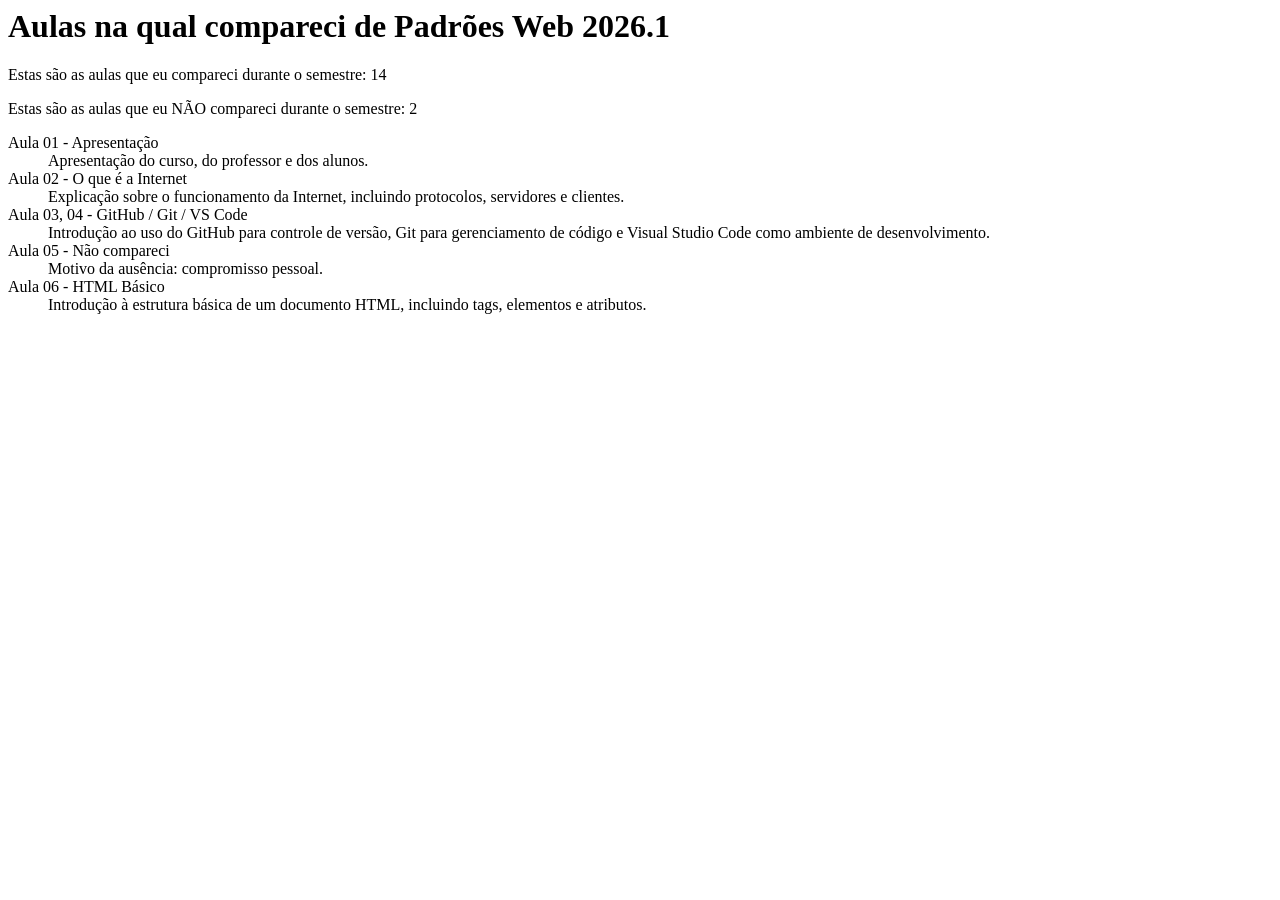
==== aulas/index.html @ ca055961 "comparecimento em aulas" ====
<html>
  <head>
    <meta charset="UTF-8">
    <title>aulas de padrões web</title>
  </head>

  <body>
        <h1>Aulas na qual compareci de Padrões Web 2026.1</h1>
        <p>Estas são as aulas que eu compareci durante o semestre: 14</p>
        <p>Estas são as aulas que eu NÃO compareci durante o semestre: 2</p>
        <dl>
          <dt>Aula 01 - Apresentação</dt>
          <dd>Apresentação do curso, do professor e dos alunos.</dd>

          <dt>Aula 02 - O que é a Internet</dt>
          <dd>Explicação sobre o funcionamento da Internet, incluindo protocolos, servidores e clientes.</dd>

          <dt>Aula 03, 04 - GitHub / Git / VS Code</dt>
          <dd>Introdução ao uso do GitHub para controle de versão, Git para gerenciamento de código e Visual Studio Code como ambiente de desenvolvimento.</dd>

          <dt>Aula 05 - Não compareci</dt>
          <dd>Motivo da ausência: compromisso pessoal.</dd>

          <dt>Aula 06 - HTML Básico</dt>
          <dd>Introdução à estrutura básica de um documento HTML, incluindo tags, elementos e atributos.</dd>
        </dl>
  </body>

</html>
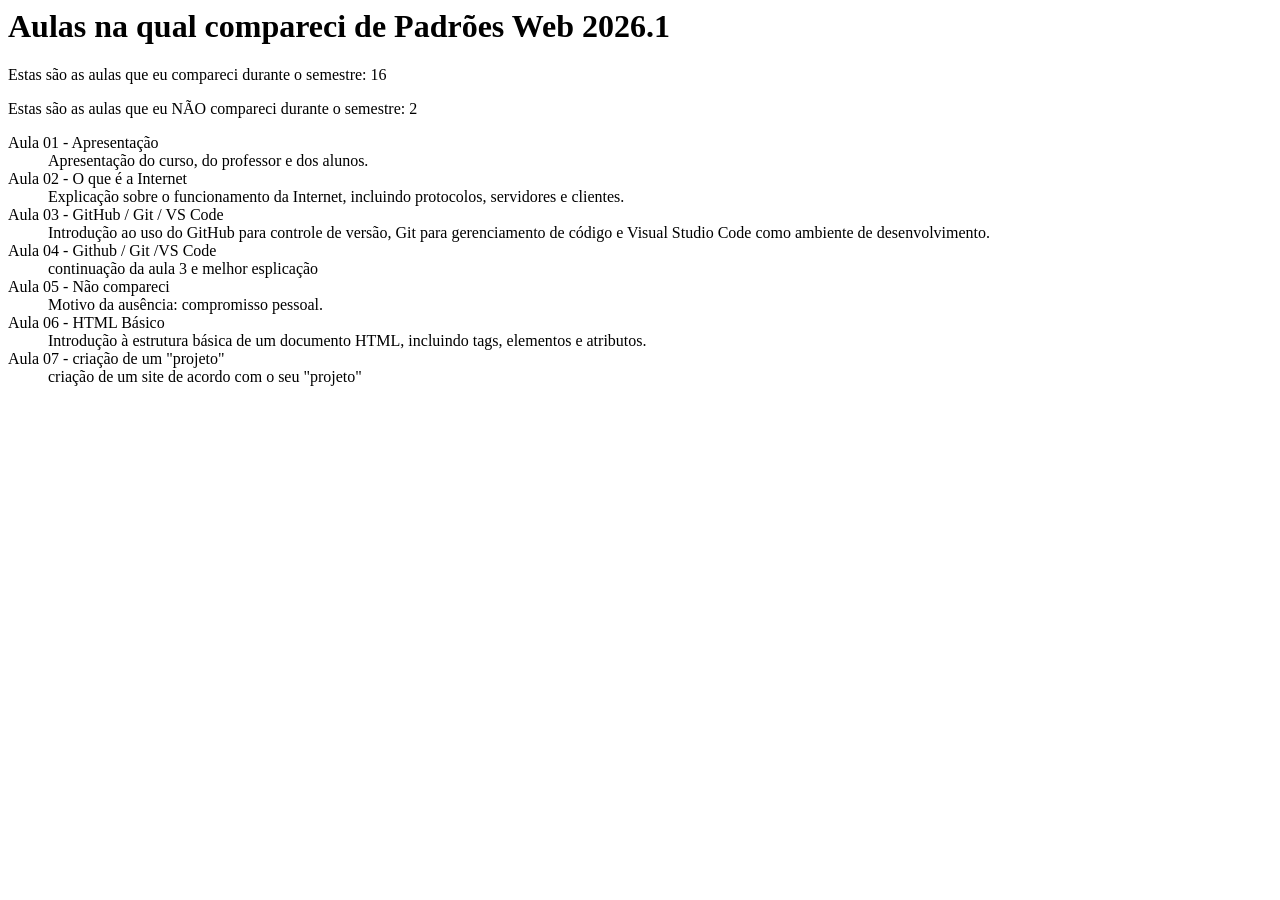
==== commit ea6a14ac: "atualizaço do index.html" ====
--- a/aulas/index.html
+++ b/aulas/index.html
@@ -6,7 +6,7 @@
 
   <body>
         <h1>Aulas na qual compareci de Padrões Web 2026.1</h1>
-        <p>Estas são as aulas que eu compareci durante o semestre: 14</p>
+        <p>Estas são as aulas que eu compareci durante o semestre: 16</p>
         <p>Estas são as aulas que eu NÃO compareci durante o semestre: 2</p>
         <dl>
           <dt>Aula 01 - Apresentação</dt>
@@ -15,14 +15,20 @@
           <dt>Aula 02 - O que é a Internet</dt>
           <dd>Explicação sobre o funcionamento da Internet, incluindo protocolos, servidores e clientes.</dd>
 
-          <dt>Aula 03, 04 - GitHub / Git / VS Code</dt>
+          <dt>Aula 03 - GitHub / Git / VS Code</dt>
           <dd>Introdução ao uso do GitHub para controle de versão, Git para gerenciamento de código e Visual Studio Code como ambiente de desenvolvimento.</dd>
+          
+          <dt>Aula 04 - Github / Git /VS Code</dt>
+          <dd>continuação da aula 3 e melhor esplicação</dd>
 
           <dt>Aula 05 - Não compareci</dt>
           <dd>Motivo da ausência: compromisso pessoal.</dd>
 
           <dt>Aula 06 - HTML Básico</dt>
           <dd>Introdução à estrutura básica de um documento HTML, incluindo tags, elementos e atributos.</dd>
+
+          <dt>Aula 07 - criação de um "projeto"</dt>
+          <dd>criação de um site de acordo com o seu "projeto"</dd>
         </dl>
   </body>
 
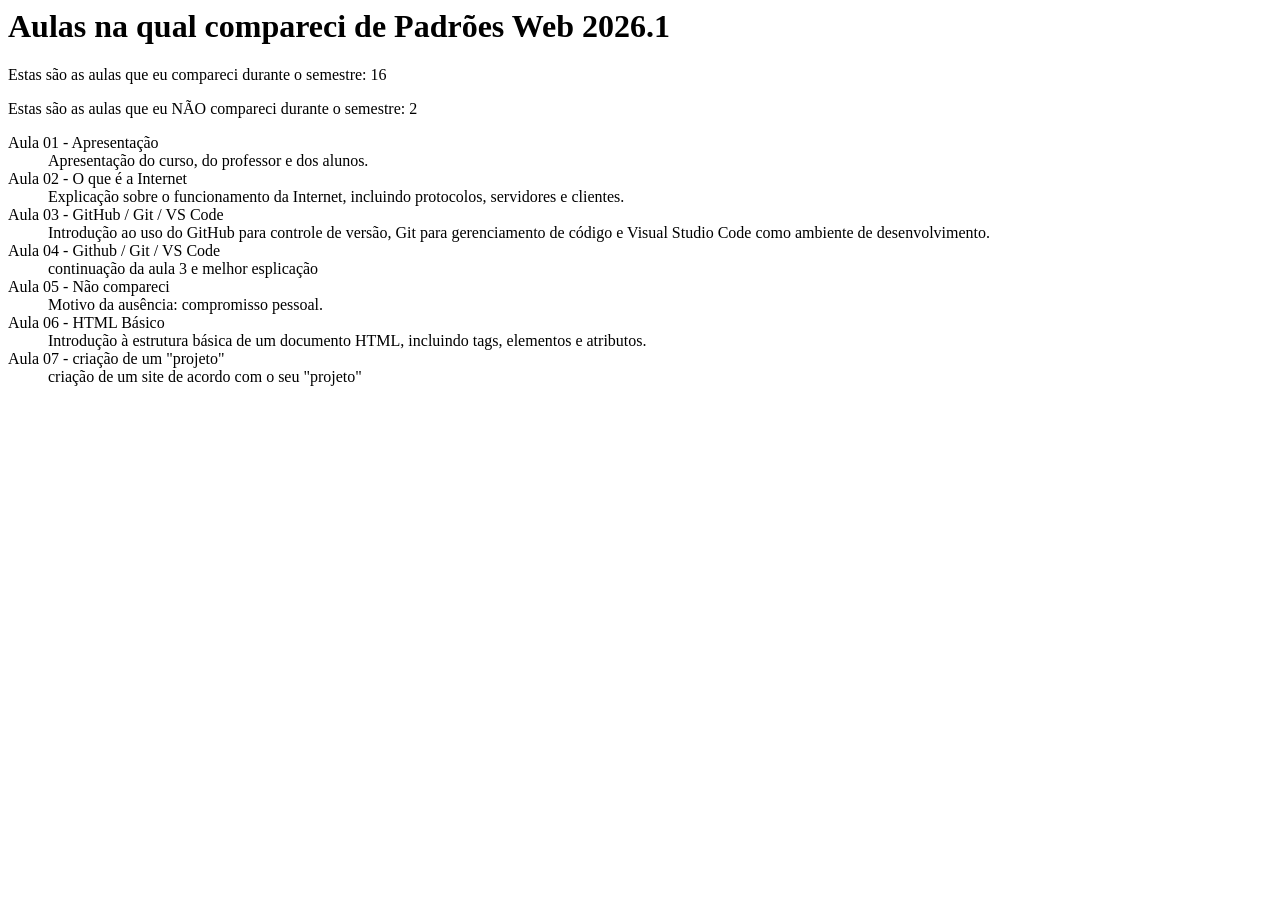
==== commit d555948e: "atualização geral" ====
--- a/aulas/index.html
+++ b/aulas/index.html
@@ -18,7 +18,7 @@
           <dt>Aula 03 - GitHub / Git / VS Code</dt>
           <dd>Introdução ao uso do GitHub para controle de versão, Git para gerenciamento de código e Visual Studio Code como ambiente de desenvolvimento.</dd>
           
-          <dt>Aula 04 - Github / Git /VS Code</dt>
+          <dt>Aula 04 - Github / Git / VS Code</dt>
           <dd>continuação da aula 3 e melhor esplicação</dd>
 
           <dt>Aula 05 - Não compareci</dt>
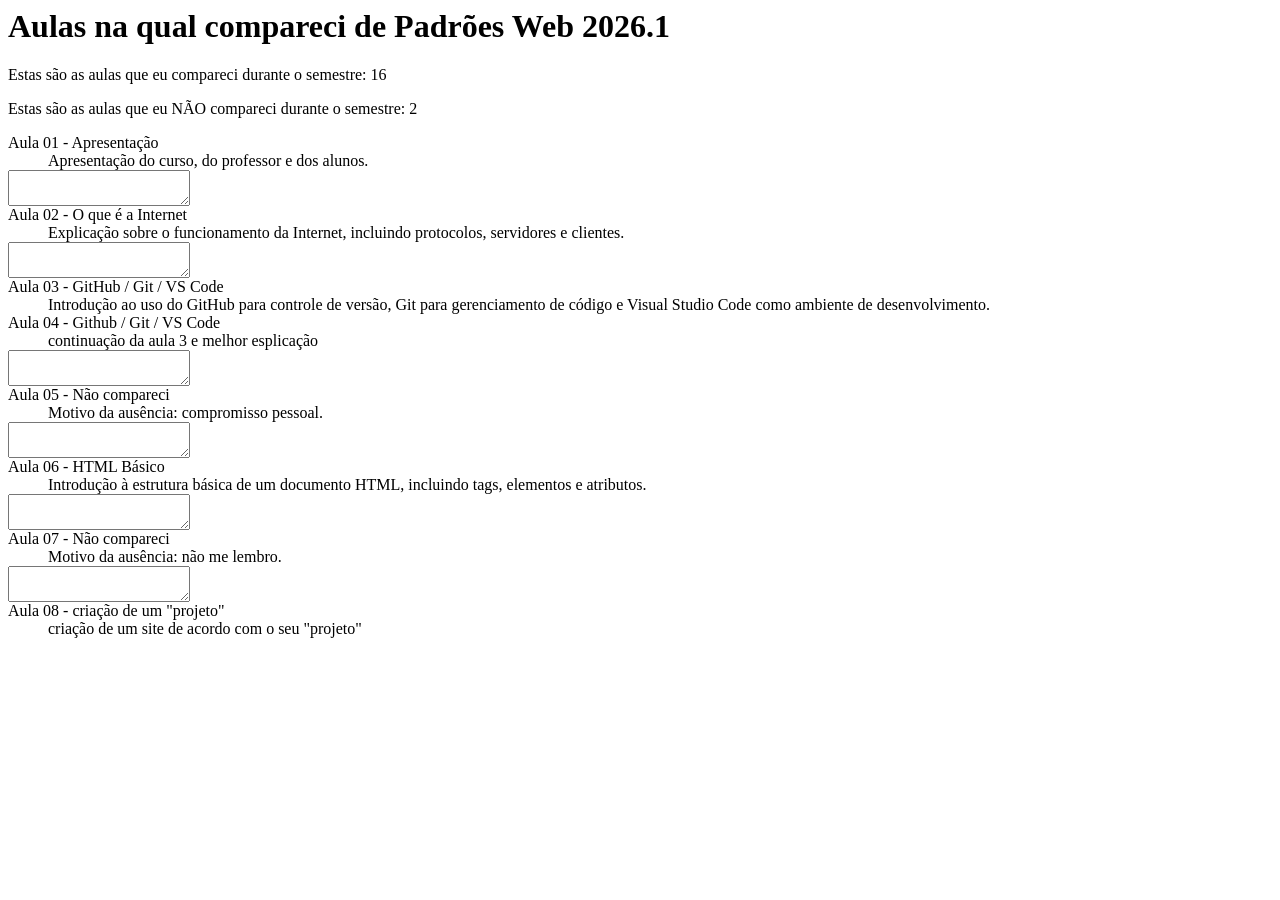
==== commit b4f1fdcc: "url e mudança no arquivo aulas.js" ====
--- a/aulas/index.html
+++ b/aulas/index.html
@@ -11,23 +11,33 @@
         <dl>
           <dt>Aula 01 - Apresentação</dt>
           <dd>Apresentação do curso, do professor e dos alunos.</dd>
+          <textarea></textarea>
 
           <dt>Aula 02 - O que é a Internet</dt>
           <dd>Explicação sobre o funcionamento da Internet, incluindo protocolos, servidores e clientes.</dd>
+          <textarea></textarea>
 
           <dt>Aula 03 - GitHub / Git / VS Code</dt>
           <dd>Introdução ao uso do GitHub para controle de versão, Git para gerenciamento de código e Visual Studio Code como ambiente de desenvolvimento.</dd>
-          
+          <textareas></textarea>
+
           <dt>Aula 04 - Github / Git / VS Code</dt>
           <dd>continuação da aula 3 e melhor esplicação</dd>
+          <textarea></textarea>
 
           <dt>Aula 05 - Não compareci</dt>
           <dd>Motivo da ausência: compromisso pessoal.</dd>
+          <textarea></textarea>
 
           <dt>Aula 06 - HTML Básico</dt>
           <dd>Introdução à estrutura básica de um documento HTML, incluindo tags, elementos e atributos.</dd>
+          <textarea></textarea>
 
-          <dt>Aula 07 - criação de um "projeto"</dt>
+          <dt>Aula 07 - Não compareci</dt>
+          <dd>Motivo da ausência: não me lembro.</dd>
+          <textarea></textarea>
+
+          <dt>Aula 08 - criação de um "projeto"</dt>
           <dd>criação de um site de acordo com o seu "projeto"</dd>
         </dl>
   </body>
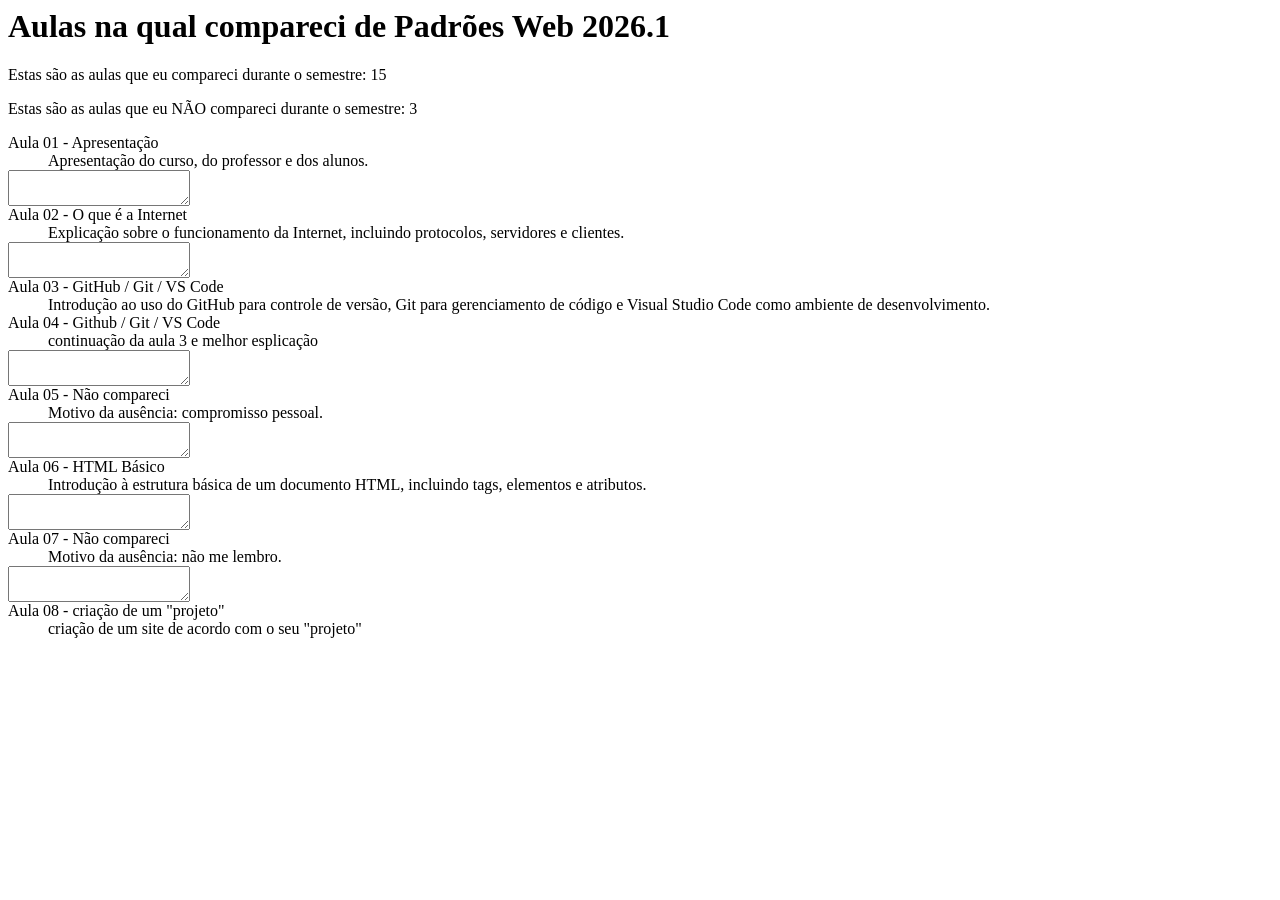
==== commit 2dc6eb31: "corigindo as faltas" ====
--- a/aulas/index.html
+++ b/aulas/index.html
@@ -6,8 +6,8 @@
 
   <body>
         <h1>Aulas na qual compareci de Padrões Web 2026.1</h1>
-        <p>Estas são as aulas que eu compareci durante o semestre: 16</p>
-        <p>Estas são as aulas que eu NÃO compareci durante o semestre: 2</p>
+        <p>Estas são as aulas que eu compareci durante o semestre: 15</p>
+        <p>Estas são as aulas que eu NÃO compareci durante o semestre: 3</p>
         <dl>
           <dt>Aula 01 - Apresentação</dt>
           <dd>Apresentação do curso, do professor e dos alunos.</dd>
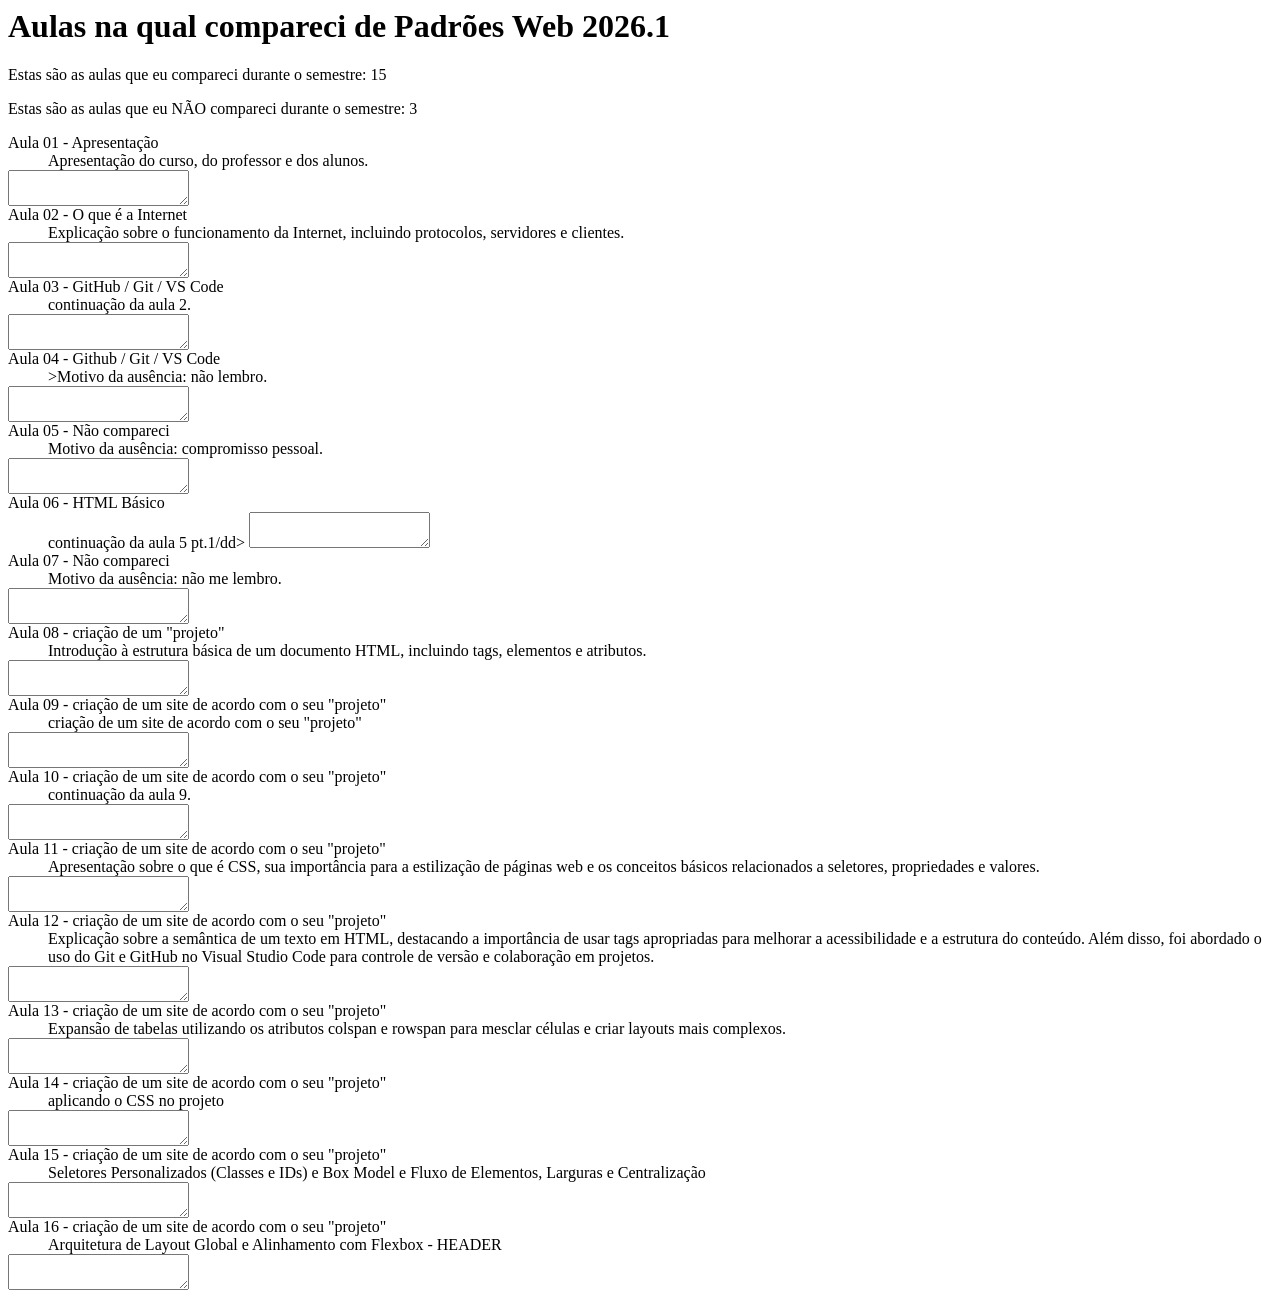
==== commit 5c72bc3e: "atualizando ambos os html" ====
--- a/aulas/index.html
+++ b/aulas/index.html
@@ -8,38 +8,71 @@
         <h1>Aulas na qual compareci de Padrões Web 2026.1</h1>
         <p>Estas são as aulas que eu compareci durante o semestre: 15</p>
         <p>Estas são as aulas que eu NÃO compareci durante o semestre: 3</p>
-        <dl>
-          <dt>Aula 01 - Apresentação</dt>
-          <dd>Apresentação do curso, do professor e dos alunos.</dd>
-          <textarea></textarea>
+       <dl>
+         <dt>Aula 01 - Apresentação</dt>
+         <dd>Apresentação do curso, do professor e dos alunos.</dd>
+         <textarea></textarea>
 
-          <dt>Aula 02 - O que é a Internet</dt>
-          <dd>Explicação sobre o funcionamento da Internet, incluindo protocolos, servidores e clientes.</dd>
-          <textarea></textarea>
+         <dt>Aula 02 - O que é a Internet</dt>
+         <dd>Explicação sobre o funcionamento da Internet, incluindo protocolos, servidores e clientes.</dd>
+         <textarea></textarea>
 
-          <dt>Aula 03 - GitHub / Git / VS Code</dt>
-          <dd>Introdução ao uso do GitHub para controle de versão, Git para gerenciamento de código e Visual Studio Code como ambiente de desenvolvimento.</dd>
-          <textareas></textarea>
+         <dt>Aula 03 - GitHub / Git / VS Code</dt>
+         <dd>continuação da aula 2.</dd>
+         <textarea></textarea>
 
-          <dt>Aula 04 - Github / Git / VS Code</dt>
-          <dd>continuação da aula 3 e melhor esplicação</dd>
-          <textarea></textarea>
+         <dt>Aula 04 - Github / Git / VS Code</dt>
+         <dd>>Motivo da ausência: não lembro.</dd>
+         <textarea></textarea>
 
-          <dt>Aula 05 - Não compareci</dt>
-          <dd>Motivo da ausência: compromisso pessoal.</dd>
-          <textarea></textarea>
+         <dt>Aula 05 - Não compareci</dt>
+         <dd>Motivo da ausência: compromisso pessoal.</dd>
+         <textarea></textarea>
 
-          <dt>Aula 06 - HTML Básico</dt>
-          <dd>Introdução à estrutura básica de um documento HTML, incluindo tags, elementos e atributos.</dd>
-          <textarea></textarea>
+         <dt>Aula 06 - HTML Básico</dt>
+         <dd>continuação da aula 5 pt.1/dd>
+         <textarea></textarea>
 
-          <dt>Aula 07 - Não compareci</dt>
-          <dd>Motivo da ausência: não me lembro.</dd>
-          <textarea></textarea>
+         <dt>Aula 07 - Não compareci</dt>
+         <dd>Motivo da ausência: não me lembro.</dd>
+         <textarea></textarea>
 
-          <dt>Aula 08 - criação de um "projeto"</dt>
-          <dd>criação de um site de acordo com o seu "projeto"</dd>
-        </dl>
+         <dt>Aula 08 - criação de um "projeto"</dt>
+         <dd>Introdução à estrutura básica de um documento HTML, incluindo tags, elementos e atributos.</dd>
+         <textarea></textarea>
+
+         <dt>Aula 09 - criação de um site de acordo com o seu "projeto"</dt>
+         <dd>criação de um site de acordo com o seu "projeto"</dd>
+         <textarea></textarea>
+
+         <dt>Aula 10 - criação de um site de acordo com o seu "projeto"</dt>
+         <dd>continuação da aula 9.</dd>
+         <textarea></textarea>
+
+         <dt>Aula 11 - criação de um site de acordo com o seu "projeto"</dt>
+         <dd>Apresentação sobre o que é CSS, sua importância para a estilização de páginas web e os conceitos básicos relacionados a seletores, propriedades e valores.</dd>
+         <textarea></textarea>
+
+         <dt>Aula 12 - criação de um site de acordo com o seu "projeto"</dt>
+         <dd>Explicação sobre a semântica de um texto em HTML, destacando a importância de usar tags apropriadas para melhorar a acessibilidade e a estrutura do conteúdo. Além disso, foi abordado o uso do Git e GitHub no Visual Studio Code para controle de versão e colaboração em projetos.</dd>
+         <textarea></textarea>
+
+         <dt>Aula 13 - criação de um site de acordo com o seu "projeto"</dt>
+         <dd>Expansão de tabelas utilizando os atributos colspan e rowspan para mesclar células e criar layouts mais complexos.</dd>
+         <textarea></textarea>
+
+         <dt>Aula 14 - criação de um site de acordo com o seu "projeto"</dt>
+         <dd>aplicando o CSS no projeto</dd>
+         <textarea></textarea>
+
+         <dt>Aula 15 - criação de um site de acordo com o seu "projeto"</dt>
+         <dd>Seletores Personalizados (Classes e IDs) e Box Model e Fluxo de Elementos, Larguras e Centralização</dd>
+         <textarea></textarea>
+
+         <dt>Aula 16 - criação de um site de acordo com o seu "projeto"</dt>
+         <dd>Arquitetura de Layout Global e Alinhamento com Flexbox - HEADER</dd> 
+         <textarea></textarea>
+       </dl>
   </body>
 
 </html>
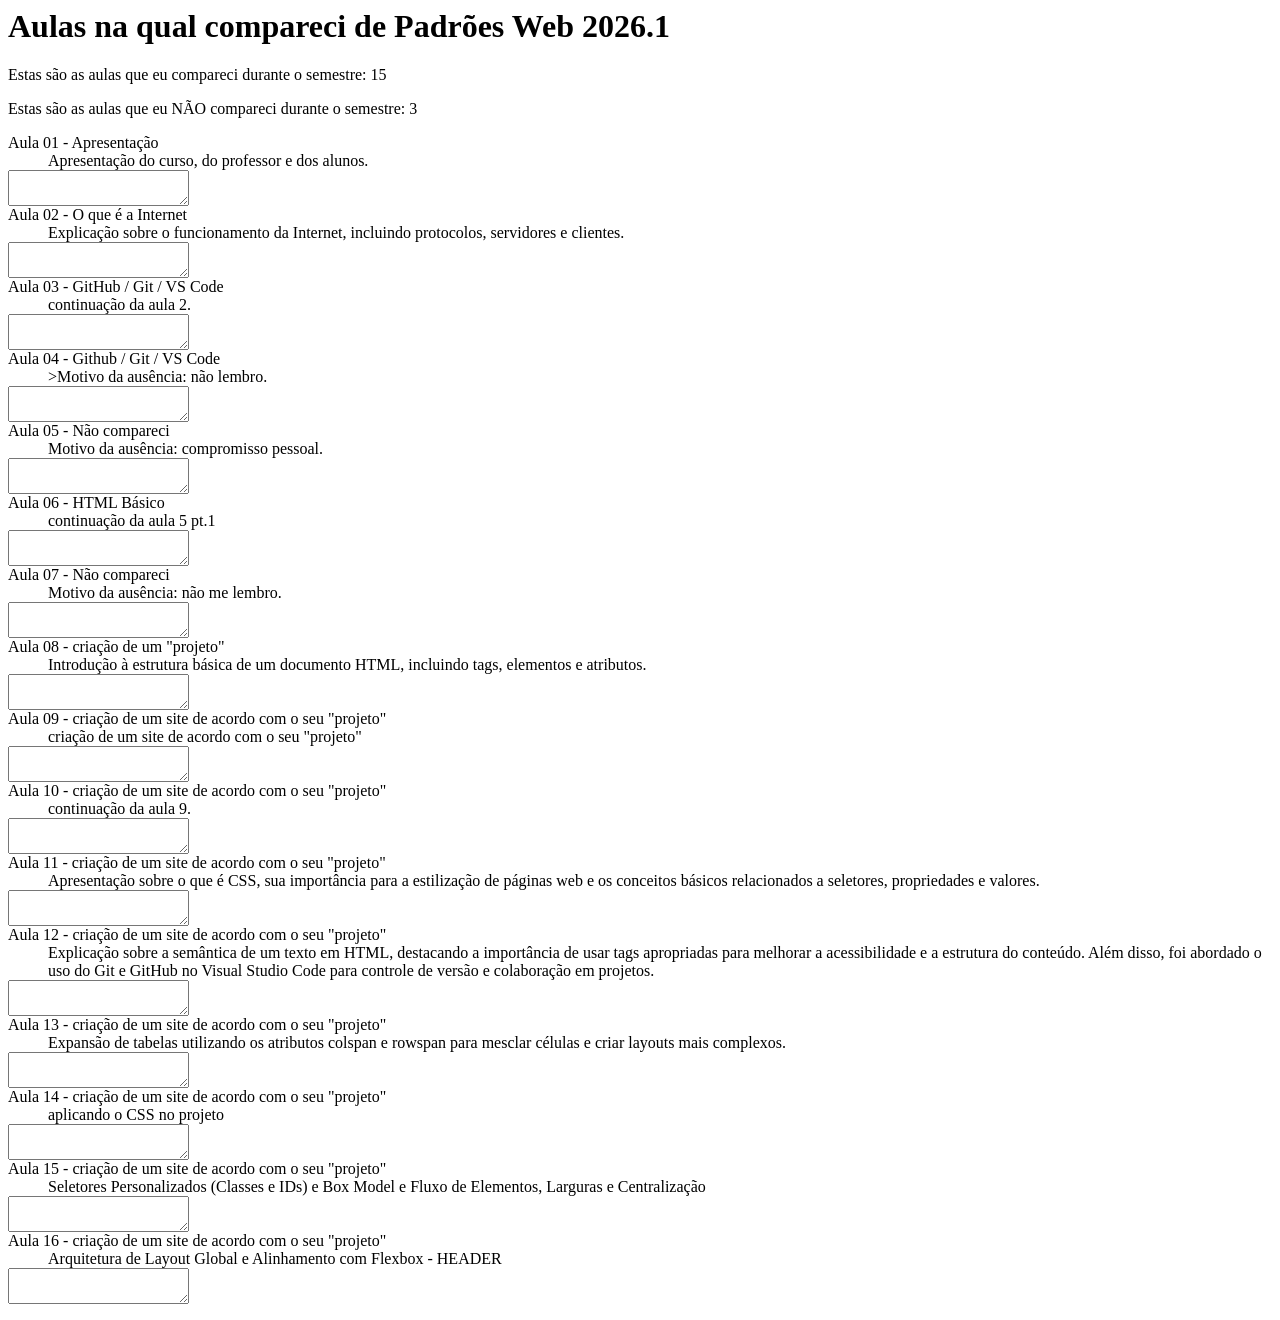
==== commit 528da69c: "corrigindo a aula 6" ====
--- a/aulas/index.html
+++ b/aulas/index.html
@@ -30,7 +30,7 @@
          <textarea></textarea>
 
          <dt>Aula 06 - HTML Básico</dt>
-         <dd>continuação da aula 5 pt.1/dd>
+         <dd>continuação da aula 5 pt.1 </dd>
          <textarea></textarea>
 
          <dt>Aula 07 - Não compareci</dt>
